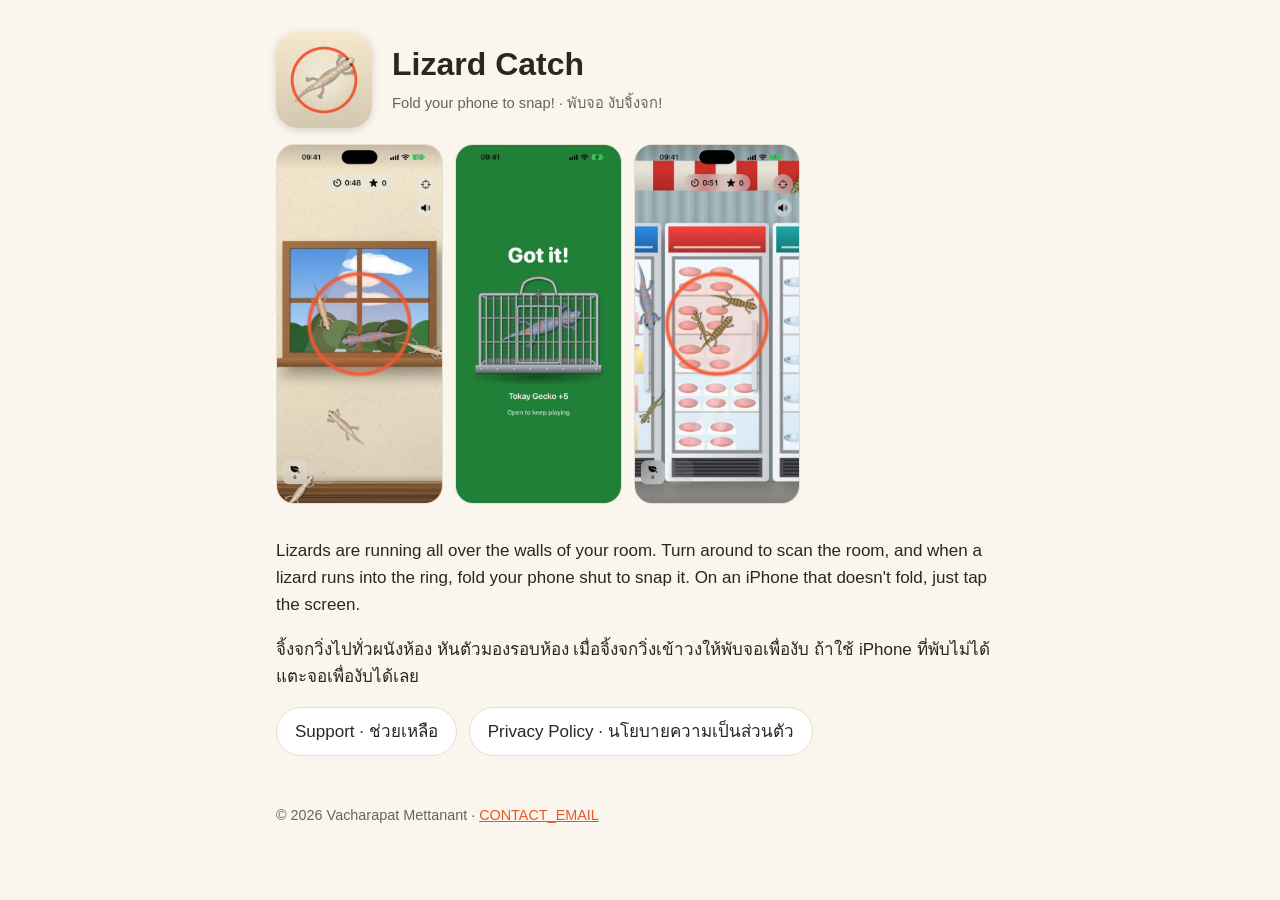
==== lizardcatch/index.html @ cd591d28 "Add site: Lizard Catch page, privacy policy, support, app-ads.txt Co-Authored-By: Claude Opus 5.5 <n" ====
<!doctype html>
<html lang="en">
<head>
  <meta charset="utf-8">
  <meta name="viewport" content="width=device-width, initial-scale=1">
  <title>Lizard Catch</title>
  <meta name="description" content="Fold your phone to snap lizards on the walls. A game for foldable iPhone that also plays on every iPhone.">
  <link rel="icon" href="/lizardcatch/img/icon.png">
  <link rel="stylesheet" href="/style.css">
</head>
<body>
<main>
  <div class="app-header">
    <img src="/lizardcatch/img/icon.png" alt="Lizard Catch icon">
    <div>
      <h1>Lizard Catch</h1>
      <p class="muted" style="margin:0">Fold your phone to snap! · พับจอ งับจิ้งจก!</p>
    </div>
  </div>

  <div class="shots">
    <img src="/lizardcatch/img/play_en.jpg" alt="A lizard runs into the ring on the wall">
    <img src="/lizardcatch/img/trap_en.jpg" alt="The cover screen shows a tokay gecko in the trap">
    <img src="/lizardcatch/img/market_en.jpg" alt="Lizards in the Fresh Market scene">
  </div>

  <p>Lizards are running all over the walls of your room. Turn around to scan the room, and when a lizard runs into the ring, fold your phone shut to snap it. On an iPhone that doesn't fold, just tap the screen.</p>
  <p>จิ้งจกวิ่งไปทั่วผนังห้อง หันตัวมองรอบห้อง เมื่อจิ้งจกวิ่งเข้าวงให้พับจอเพื่องับ ถ้าใช้ iPhone ที่พับไม่ได้ แตะจอเพื่องับได้เลย</p>

  <div class="links">
    <a href="/lizardcatch/support.html">Support · ช่วยเหลือ</a>
    <a href="/lizardcatch/privacy.html">Privacy Policy · นโยบายความเป็นส่วนตัว</a>
  </div>

  <footer>© 2026 Vacharapat Mettanant · <a href="mailto:CONTACT_EMAIL">CONTACT_EMAIL</a></footer>
</main>
</body>
</html>
---- style.css ----
:root {
  --bg: #faf6ee;
  --surface: #ffffff;
  --text: #2b2620;
  --muted: #6b6257;
  --accent: #e8572f;
  --border: #e6ddd0;
  color-scheme: light dark;
}
@media (prefers-color-scheme: dark) {
  :root {
    --bg: #1c1a17;
    --surface: #26231f;
    --text: #f1ebe2;
    --muted: #b3a999;
    --accent: #ff7a52;
    --border: #3a352e;
  }
}
* { box-sizing: border-box; }
body {
  margin: 0;
  background: var(--bg);
  color: var(--text);
  font: 17px/1.6 -apple-system, BlinkMacSystemFont, "Segoe UI", "Sukhumvit Set", "Noto Sans Thai", sans-serif;
}
main { max-width: 760px; margin: 0 auto; padding: 32px 16px 64px; }
a { color: var(--accent); }
h1 { font-size: 2rem; line-height: 1.25; margin: 0 0 8px; }
h2 { font-size: 1.35rem; margin: 40px 0 8px; padding-top: 8px; border-top: 1px solid var(--border); }
h3 { font-size: 1.05rem; margin: 24px 0 4px; }
p, li { color: var(--text); }
.muted { color: var(--muted); font-size: 0.92rem; }
.lang { display: flex; gap: 16px; margin: 8px 0 24px; font-size: 0.95rem; }
.app-header { display: flex; align-items: center; gap: 20px; margin-bottom: 8px; }
.app-header img { width: 96px; height: 96px; border-radius: 22px; box-shadow: 0 2px 8px rgba(0, 0, 0, 0.15); }
.shots { display: flex; gap: 12px; overflow-x: auto; padding: 8px 0 16px; }
.shots img { height: 360px; border-radius: 18px; border: 1px solid var(--border); flex: none; }
.links { display: flex; flex-wrap: wrap; gap: 12px; margin: 16px 0; }
.links a {
  display: inline-block; padding: 10px 18px; border-radius: 999px; text-decoration: none;
  background: var(--surface); border: 1px solid var(--border); color: var(--text);
}
table { border-collapse: collapse; width: 100%; font-size: 0.92rem; margin: 12px 0; display: block; overflow-x: auto; }
th, td { text-align: left; padding: 8px 10px; border-bottom: 1px solid var(--border); vertical-align: top; }
th { color: var(--muted); font-weight: 600; }
footer { margin-top: 48px; color: var(--muted); font-size: 0.9rem; }
@media (max-width: 480px) {
  h1 { font-size: 1.6rem; }
  .app-header img { width: 72px; height: 72px; border-radius: 16px; }
  .shots img { height: 300px; }
}
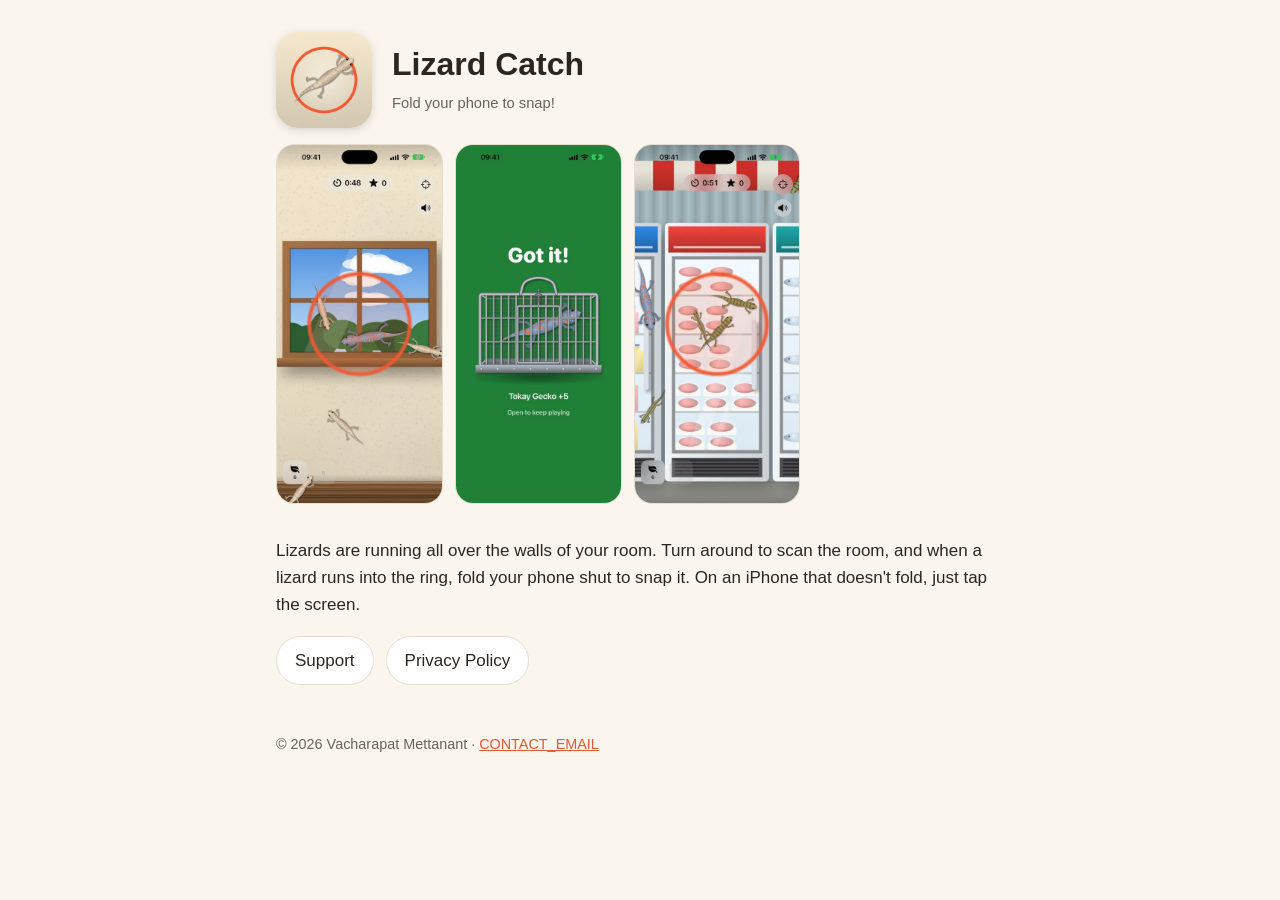
==== commit 1e454bb8: "English only; serve everything under /lizardcatch (app-ads.txt stays at root) Co-Authored-By: Claude" ====
--- a/lizardcatch/index.html
+++ b/lizardcatch/index.html
@@ -6,7 +6,7 @@
   <title>Lizard Catch</title>
   <meta name="description" content="Fold your phone to snap lizards on the walls. A game for foldable iPhone that also plays on every iPhone.">
   <link rel="icon" href="/lizardcatch/img/icon.png">
-  <link rel="stylesheet" href="/style.css">
+  <link rel="stylesheet" href="/lizardcatch/style.css">
 </head>
 <body>
 <main>
@@ -14,7 +14,7 @@
     <img src="/lizardcatch/img/icon.png" alt="Lizard Catch icon">
     <div>
       <h1>Lizard Catch</h1>
-      <p class="muted" style="margin:0">Fold your phone to snap! · พับจอ งับจิ้งจก!</p>
+      <p class="muted" style="margin:0">Fold your phone to snap!</p>
     </div>
   </div>
 
@@ -25,11 +25,10 @@
   </div>
 
   <p>Lizards are running all over the walls of your room. Turn around to scan the room, and when a lizard runs into the ring, fold your phone shut to snap it. On an iPhone that doesn't fold, just tap the screen.</p>
-  <p>จิ้งจกวิ่งไปทั่วผนังห้อง หันตัวมองรอบห้อง เมื่อจิ้งจกวิ่งเข้าวงให้พับจอเพื่องับ ถ้าใช้ iPhone ที่พับไม่ได้ แตะจอเพื่องับได้เลย</p>
 
   <div class="links">
-    <a href="/lizardcatch/support.html">Support · ช่วยเหลือ</a>
-    <a href="/lizardcatch/privacy.html">Privacy Policy · นโยบายความเป็นส่วนตัว</a>
+    <a href="/lizardcatch/support.html">Support</a>
+    <a href="/lizardcatch/privacy.html">Privacy Policy</a>
   </div>
 
   <footer>© 2026 Vacharapat Mettanant · <a href="mailto:CONTACT_EMAIL">CONTACT_EMAIL</a></footer>
--- a/lizardcatch/style.css
+++ b/lizardcatch/style.css
@@ -0,0 +1,51 @@
+:root {
+  --bg: #faf6ee;
+  --surface: #ffffff;
+  --text: #2b2620;
+  --muted: #6b6257;
+  --accent: #e8572f;
+  --border: #e6ddd0;
+  color-scheme: light dark;
+}
+@media (prefers-color-scheme: dark) {
+  :root {
+    --bg: #1c1a17;
+    --surface: #26231f;
+    --text: #f1ebe2;
+    --muted: #b3a999;
+    --accent: #ff7a52;
+    --border: #3a352e;
+  }
+}
+* { box-sizing: border-box; }
+body {
+  margin: 0;
+  background: var(--bg);
+  color: var(--text);
+  font: 17px/1.6 -apple-system, BlinkMacSystemFont, "Segoe UI", "Sukhumvit Set", "Noto Sans Thai", sans-serif;
+}
+main { max-width: 760px; margin: 0 auto; padding: 32px 16px 64px; }
+a { color: var(--accent); }
+h1 { font-size: 2rem; line-height: 1.25; margin: 0 0 8px; }
+h2 { font-size: 1.35rem; margin: 40px 0 8px; padding-top: 8px; border-top: 1px solid var(--border); }
+h3 { font-size: 1.05rem; margin: 24px 0 4px; }
+p, li { color: var(--text); }
+.muted { color: var(--muted); font-size: 0.92rem; }
+.app-header { display: flex; align-items: center; gap: 20px; margin-bottom: 8px; }
+.app-header img { width: 96px; height: 96px; border-radius: 22px; box-shadow: 0 2px 8px rgba(0, 0, 0, 0.15); }
+.shots { display: flex; gap: 12px; overflow-x: auto; padding: 8px 0 16px; }
+.shots img { height: 360px; border-radius: 18px; border: 1px solid var(--border); flex: none; }
+.links { display: flex; flex-wrap: wrap; gap: 12px; margin: 16px 0; }
+.links a {
+  display: inline-block; padding: 10px 18px; border-radius: 999px; text-decoration: none;
+  background: var(--surface); border: 1px solid var(--border); color: var(--text);
+}
+table { border-collapse: collapse; width: 100%; font-size: 0.92rem; margin: 12px 0; display: block; overflow-x: auto; }
+th, td { text-align: left; padding: 8px 10px; border-bottom: 1px solid var(--border); vertical-align: top; }
+th { color: var(--muted); font-weight: 600; }
+footer { margin-top: 48px; color: var(--muted); font-size: 0.9rem; }
+@media (max-width: 480px) {
+  h1 { font-size: 1.6rem; }
+  .app-header img { width: 72px; height: 72px; border-radius: 16px; }
+  .shots img { height: 300px; }
+}
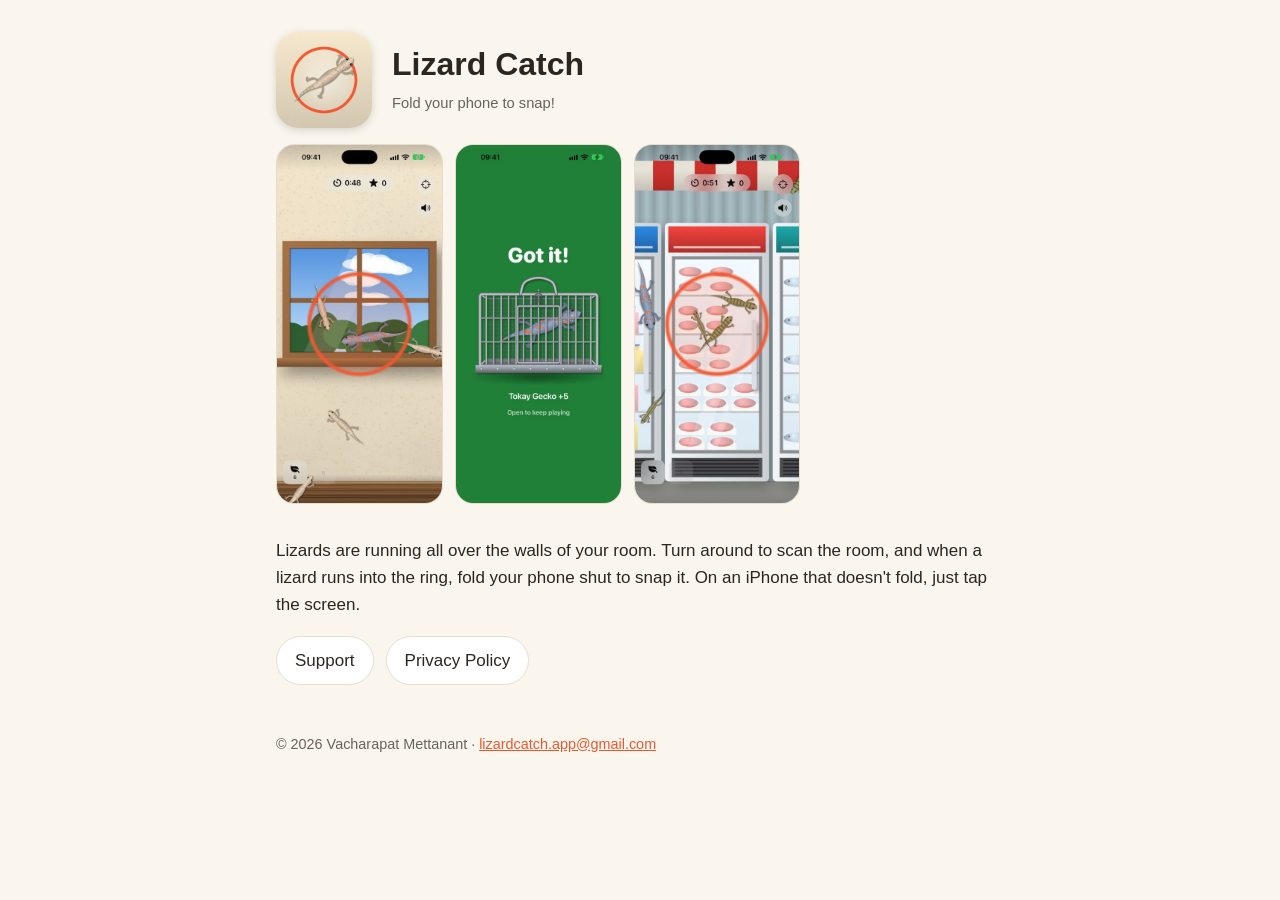
==== commit b12dcfc7: "Add the contact email; skip Jekyll Co-Authored-By: Claude Opus 5.5 <noreply@anthropic.com>" ====
--- a/lizardcatch/index.html
+++ b/lizardcatch/index.html
@@ -31,7 +31,7 @@
     <a href="/lizardcatch/privacy.html">Privacy Policy</a>
   </div>
 
-  <footer>© 2026 Vacharapat Mettanant · <a href="mailto:CONTACT_EMAIL">CONTACT_EMAIL</a></footer>
+  <footer>© 2026 Vacharapat Mettanant · <a href="mailto:lizardcatch.app@gmail.com">lizardcatch.app@gmail.com</a></footer>
 </main>
 </body>
 </html>
